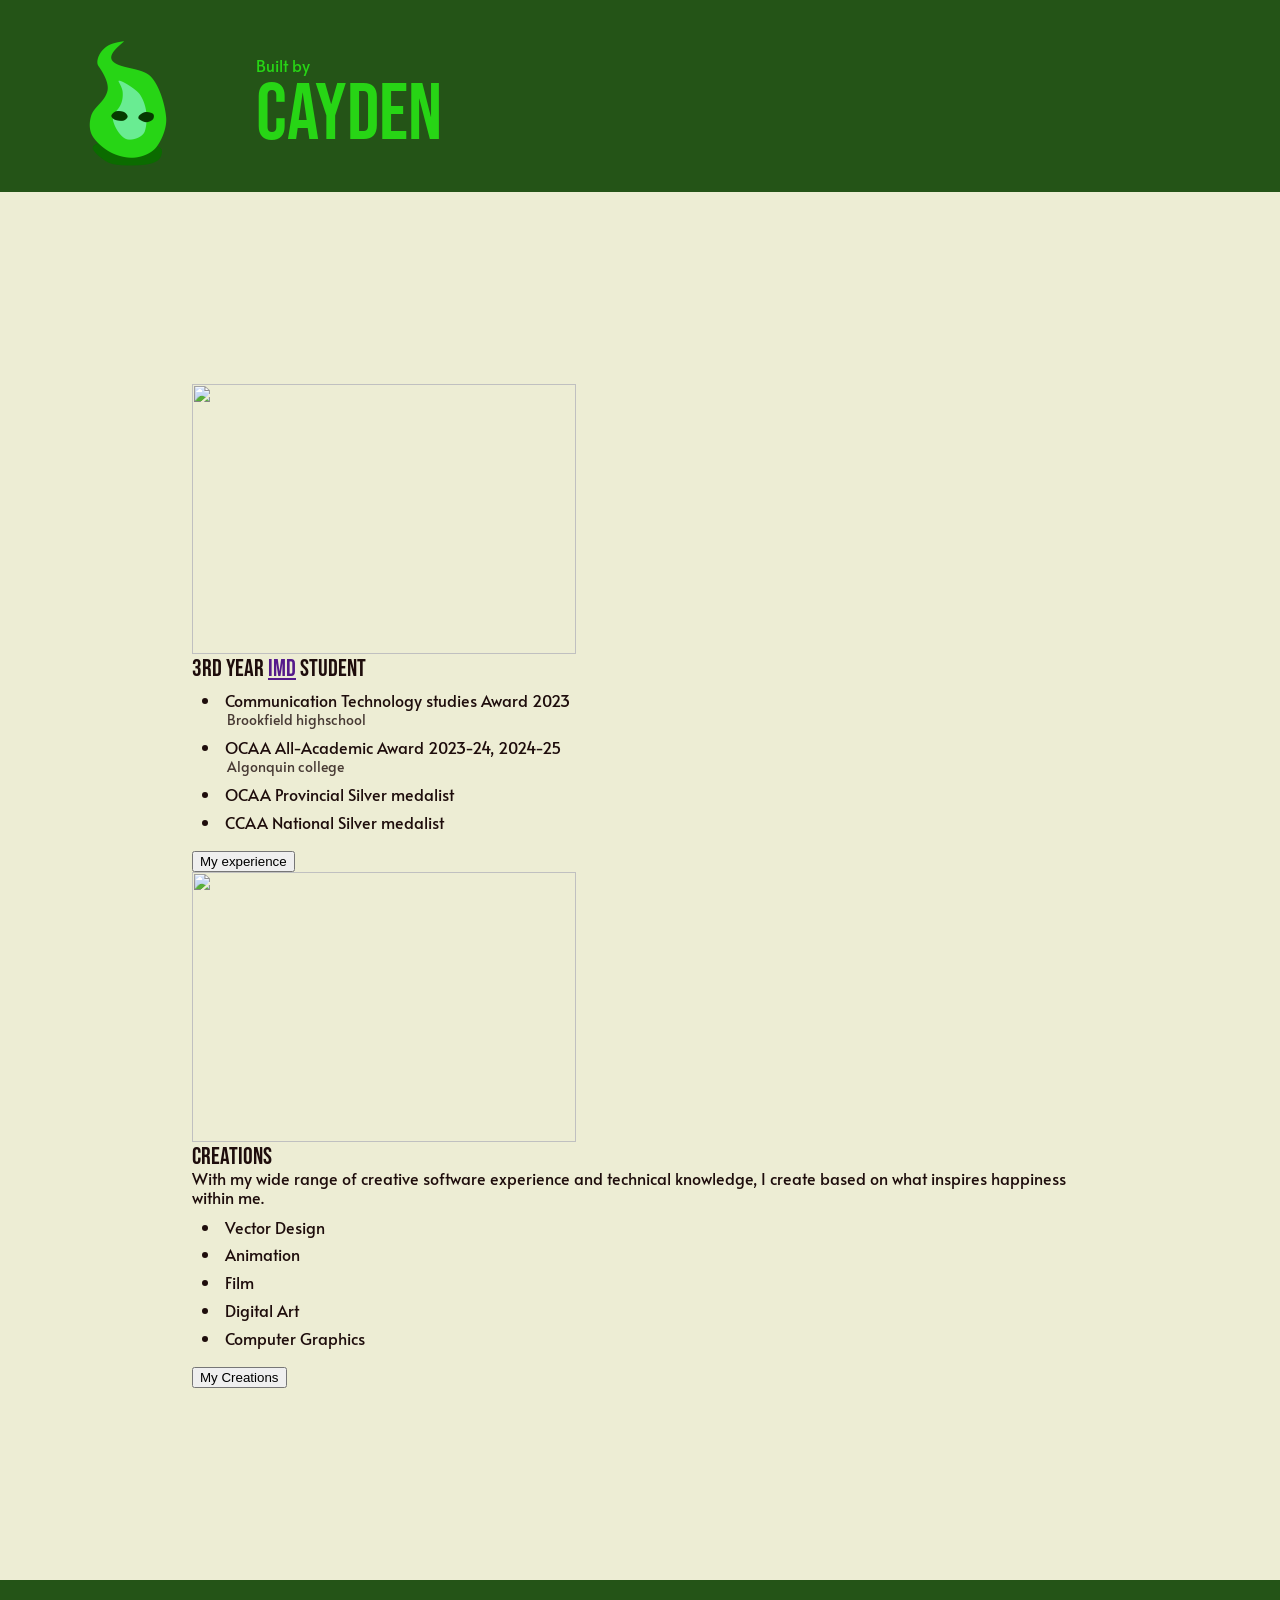
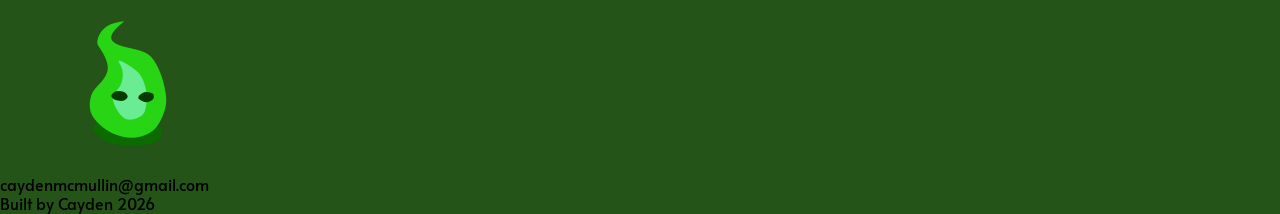
==== index.html @ 2a0d3097 "added content to main page" ====
<!DOCTYPE html>
<html lang="en">

<head>
    <meta charset="UTF-8" />
    <meta name="viewport" content="width=device-width, initial-scale=1.0" />
    <title>Built by Cayden</title>
    <link rel="icon" href="images/newlogo-transparent.png" />

    <link rel="stylesheet" href="styles/reset.css" />
    <link rel="stylesheet" href="styles/mainStyle.css" />

    <link rel="preconnect" href="https://fonts.googleapis.com" />
    <link rel="preconnect" href="https://fonts.gstatic.com" crossorigin />
    <link href="https://fonts.googleapis.com/css2?family=Alata&family=Bebas+Neue&display=swap" rel="stylesheet" />
</head>

<body>
    <header>
        <div>
            <img class="logo" src="images/newlogo-transparent.png" alt="myLogo" />
            <span>
                <p class="subtitle">Built by</p>
                <h1 class="Title">CAYDEN</h1>
            </span>
        </div>
    </header>

    <main>
        <div class="indexContentContainer">
            <img src="" alt="" style="width: 30vw; height: 30vh" />
            <div>
                <h3>3rd year <a href="">IMD</a> student</h3>
                <ul>
                    <li>Communication Technology studies Award 2023 <span class="small">Brookfield highschool</span></li>
                    <li>OCAA All-Academic Award 2023-24, 2024-25 <span class="small">Algonquin college</span></li>
                    <li>OCAA Provincial Silver medalist</li>
                    <li>CCAA National Silver medalist</li>
                </ul>
                <button>My experience</button>
            </div>
        </div>

        <div class="indexContentContainer">
            <img src="" alt="" style="width: 30vw; height: 30vh" />
            <div>
                <h3>Creations</h3>
                <p>
                    With my wide range of creative software experience and technical
                    knowledge, I create based on what inspires happiness within me.
                </p>
                <ul>
                    <li>Vector Design</li>
                    <li>Animation</li>
                    <li>Film</li>
                    <li>Digital Art</li>
                    <li>Computer Graphics</li>
                </ul>
                <button>My Creations</button>
            </div>
        </div>
    </main>

    <footer>
        <div>
            <img class="logo" src="images/newlogo-transparent.png" alt="myLogo" />
            <p class="email" id="copy" onclick="cpyText()">
                caydenmcmullin@gmail.com
            </p>
            <p>Built by Cayden 2026</p>
        </div>
    </footer>
</body>

</html>
---- styles/mainStyle.css ----
h1, h2 , h3{
    font-family: "Bebas Neue", sans-serif;
    font-weight: 400;
    font-style: normal;
    font-optical-sizing: auto;
}

h1{
    font-size: 5em;
}
h2{
    font-size: 3em;
}

p, li{
    font-family: "Alata", sans-serif;
    font-weight: 400;
    font-style: normal;  
    font-optical-sizing: auto;
}

h3{
    font-size: 1.5em;
}

p{
    line-height: 1.2em;
}

li{
    line-height: 1.2em;
}

body{
    background-color: #245417;
}

.logo {
    width:20vw;
}

header {

    background-color: #245417;

    display:grid;
    justify-content: start;
    
    div{
        display: grid;
        grid-template-columns: auto 1fr;
        align-items:center;
    }
    span{
        padding-top: 10%;
        color: #27D515;
    }
}

main{
    background-color: #EDEDD4;
    color: #1E0D0C;
    padding: 15%;

    ul{
        padding: 10px;
        list-style-type: disc;
        list-style-position: inside;

        li{
            padding-bottom: 1%;

            .small{
                display: block;
                font-size: 0.9em;
                opacity: 80%;
                padding-left: 25px;
            }
        }
    }
}
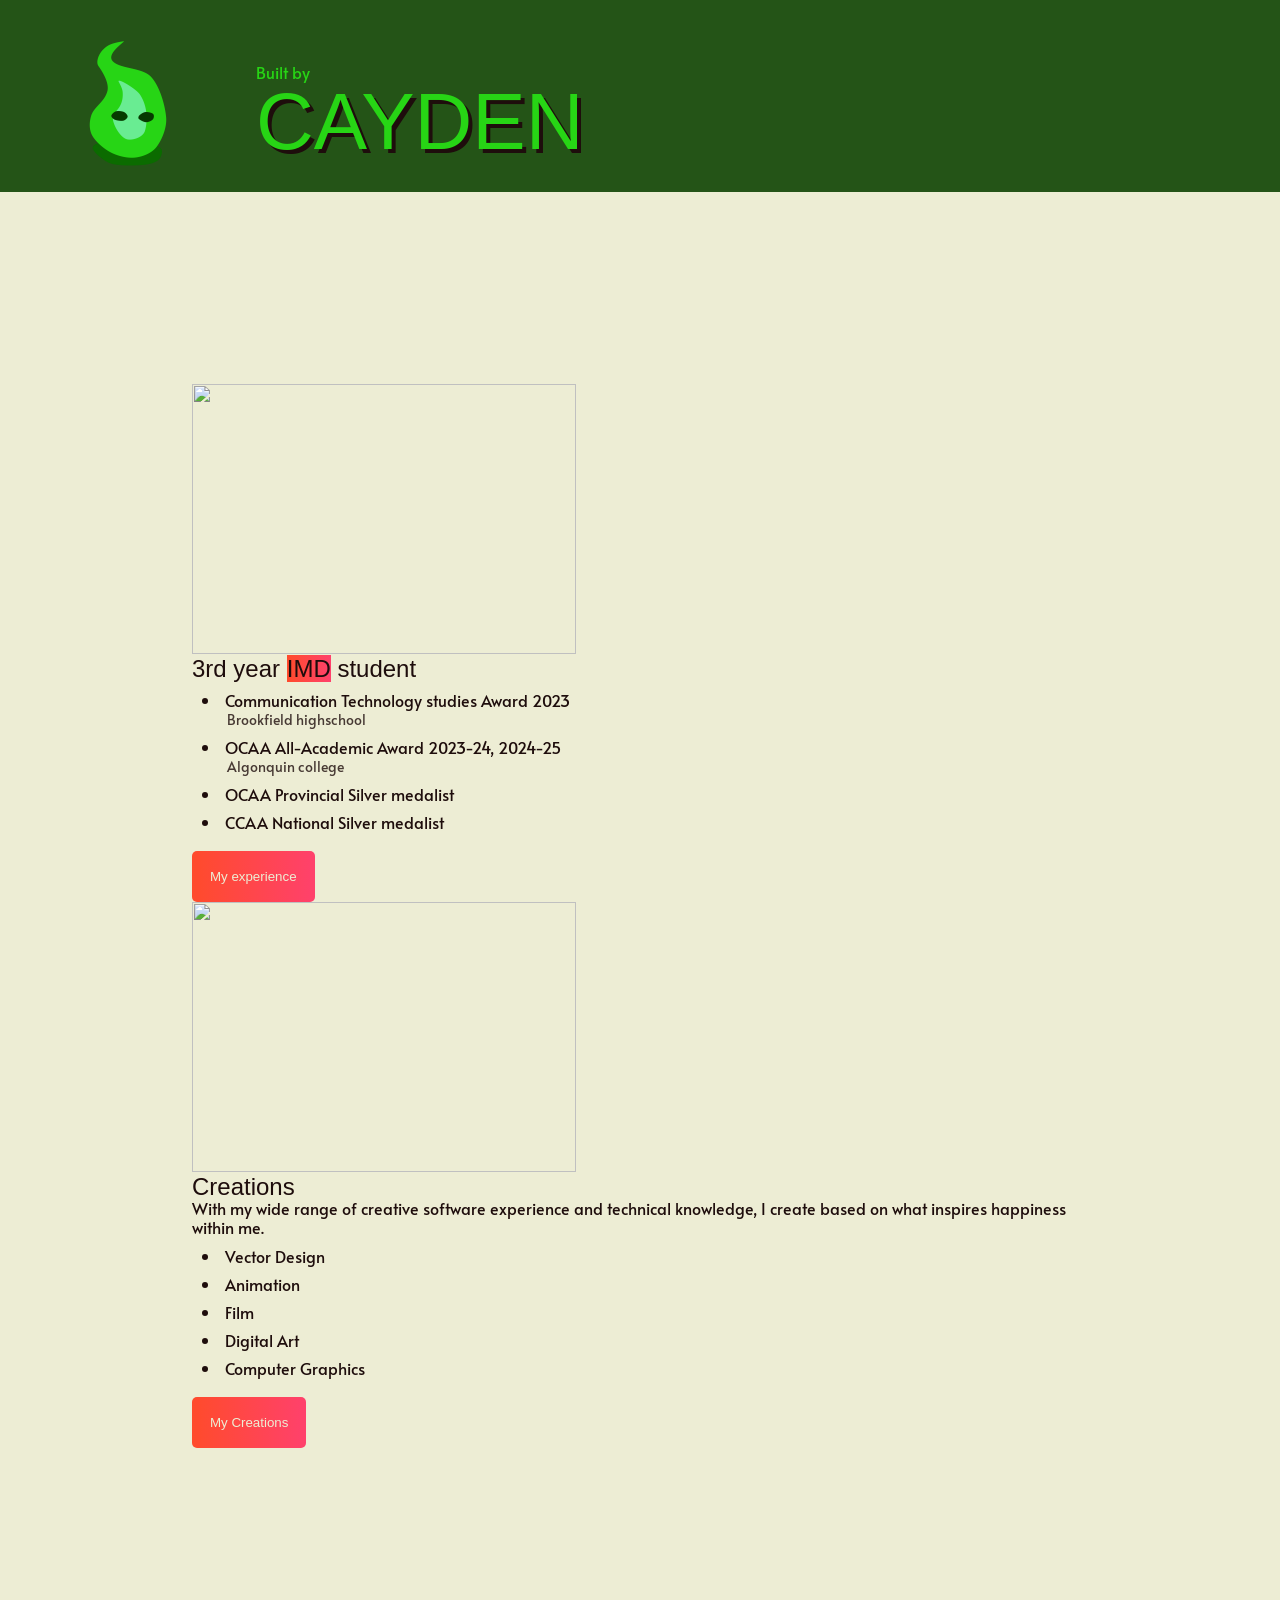
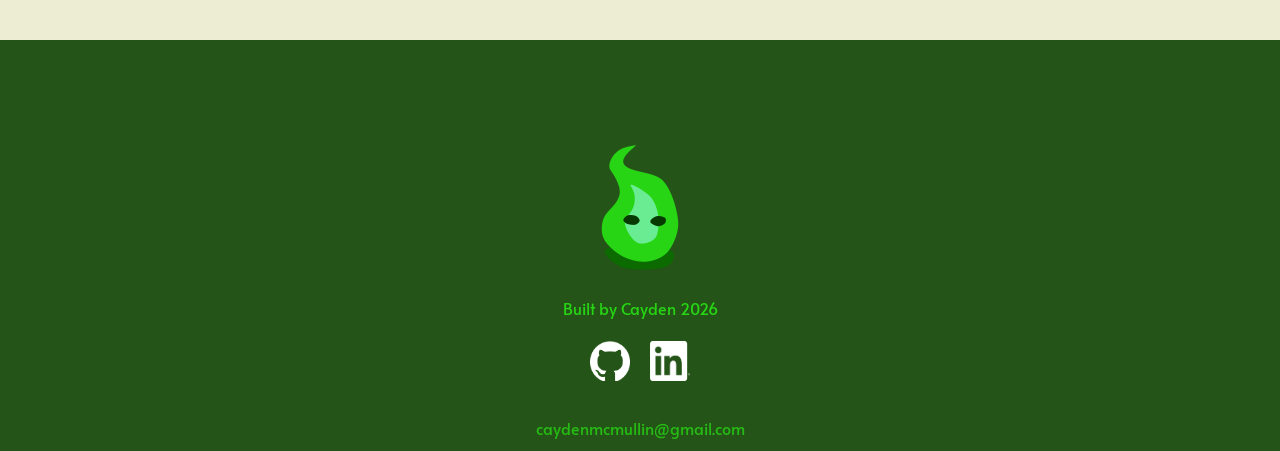
==== commit c401dc45: "styled front page and footer" ====
--- a/index.html
+++ b/index.html
@@ -10,9 +10,9 @@
     <link rel="stylesheet" href="styles/reset.css" />
     <link rel="stylesheet" href="styles/mainStyle.css" />
 
-    <link rel="preconnect" href="https://fonts.googleapis.com" />
-    <link rel="preconnect" href="https://fonts.gstatic.com" crossorigin />
-    <link href="https://fonts.googleapis.com/css2?family=Alata&family=Bebas+Neue&display=swap" rel="stylesheet" />
+    <link rel="preconnect" href="https://fonts.googleapis.com">
+    <link rel="preconnect" href="https://fonts.gstatic.com" crossorigin>
+    <link href="https://fonts.googleapis.com/css2?family=Alata&family=BBH+Hegarty&display=swap" rel="stylesheet">
 </head>
 
 <body>
@@ -32,7 +32,8 @@
             <div>
                 <h3>3rd year <a href="">IMD</a> student</h3>
                 <ul>
-                    <li>Communication Technology studies Award 2023 <span class="small">Brookfield highschool</span></li>
+                    <li>Communication Technology studies Award 2023 <span class="small">Brookfield highschool</span>
+                    </li>
                     <li>OCAA All-Academic Award 2023-24, 2024-25 <span class="small">Algonquin college</span></li>
                     <li>OCAA Provincial Silver medalist</li>
                     <li>CCAA National Silver medalist</li>
@@ -62,13 +63,21 @@
     </main>
 
     <footer>
-        <div>
-            <img class="logo" src="images/newlogo-transparent.png" alt="myLogo" />
-            <p class="email" id="copy" onclick="cpyText()">
-                caydenmcmullin@gmail.com
-            </p>
-            <p>Built by Cayden 2026</p>
+        <img class="logo" src="images/newlogo-transparent.png" alt="myLogo" />
+        <p>Built by Cayden 2026</p>
+
+        <div class="socialLinks">
+            <a href="">
+                <img src="images/github-mark-white.png" alt="github">
+            </a>
+            <a href="">
+                <img src="images/InBug-White.png" alt="linkedin">
+            </a>
         </div>
+
+        <p class="email" id="copy" onclick="cpyText()">
+            caydenmcmullin@gmail.com
+        </p>
     </footer>
 </body>
 
--- a/styles/mainStyle.css
+++ b/styles/mainStyle.css
@@ -1,77 +1,114 @@
+/* $darkGreen: #245417;
+$lightGreen: #27D515;
+$white: #eddcd4;
+$black: #1E0D0C;
+$orange: #FF4B2B;
+$secondOrange: #FF416C;
+$burningOrangeGradient:  */
 
-h1, h2 , h3{
-    font-family: "Bebas Neue", sans-serif;
+h1,
+h2,
+h3 {
+    font-family: "BBH Hegarty", sans-serif;
     font-weight: 400;
     font-style: normal;
     font-optical-sizing: auto;
 }
 
-h1{
+h1 {
     font-size: 5em;
+    text-shadow: 4px 4px #1E0D0C;
 }
-h2{
+
+h2 {
     font-size: 3em;
 }
 
-p, li{
+p,
+li {
     font-family: "Alata", sans-serif;
     font-weight: 400;
-    font-style: normal;  
+    font-style: normal;
     font-optical-sizing: auto;
 }
 
-h3{
+h3 {
     font-size: 1.5em;
 }
 
-p{
+p {
     line-height: 1.2em;
 }
 
-li{
+li {
     line-height: 1.2em;
 }
 
-body{
+b {
+    font-style: oblique;
+}
+
+body {
     background-color: #245417;
 }
 
 .logo {
-    width:20vw;
+    width: 20vw;
 }
+
+button {
+    border: none;
+    border-radius: 5px;
+    padding: 2%;
+    background-image: linear-gradient(90deg, #FF4B2B 0%, #FF416C 100%);
+    color: #EDEDD4;
+}
+
 
 header {
 
     background-color: #245417;
 
-    display:grid;
+    display: grid;
     justify-content: start;
-    
-    div{
+
+    div {
         display: grid;
         grid-template-columns: auto 1fr;
-        align-items:center;
+        align-items: center;
     }
-    span{
+
+    span {
         padding-top: 10%;
         color: #27D515;
     }
+
+    /* .subtitle{
+        background-image: linear-gradient(90deg, #245417 0%, #27D515 100%);
+    } */
 }
 
-main{
+main {
     background-color: #EDEDD4;
     color: #1E0D0C;
     padding: 15%;
 
-    ul{
+    a {
+        background-image: linear-gradient(90deg, #FF4B2B 0%, #FF416C 100%);
+        text-decoration: none;
+        color: #1E0D0C;
+    }
+
+
+    ul {
         padding: 10px;
         list-style-type: disc;
         list-style-position: inside;
 
-        li{
+        li {
             padding-bottom: 1%;
 
-            .small{
+            .small {
                 display: block;
                 font-size: 0.9em;
                 opacity: 80%;
@@ -79,4 +116,30 @@
             }
         }
     }
+}
+
+footer {
+    text-align: center;
+    padding-top: 5%;
+    color: #27D515;
+
+    .email {
+        padding-top: 1%;
+        padding-bottom: 1%;
+        opacity: 80%;
+    }
+
+    .socialLinks{
+        padding: 1%;
+        display: flex;
+        align-items: center;
+        justify-content: center;
+
+        img{
+            width: 40px;
+            height: 40px;
+            padding: 10px;
+        }
+    }
+
 }
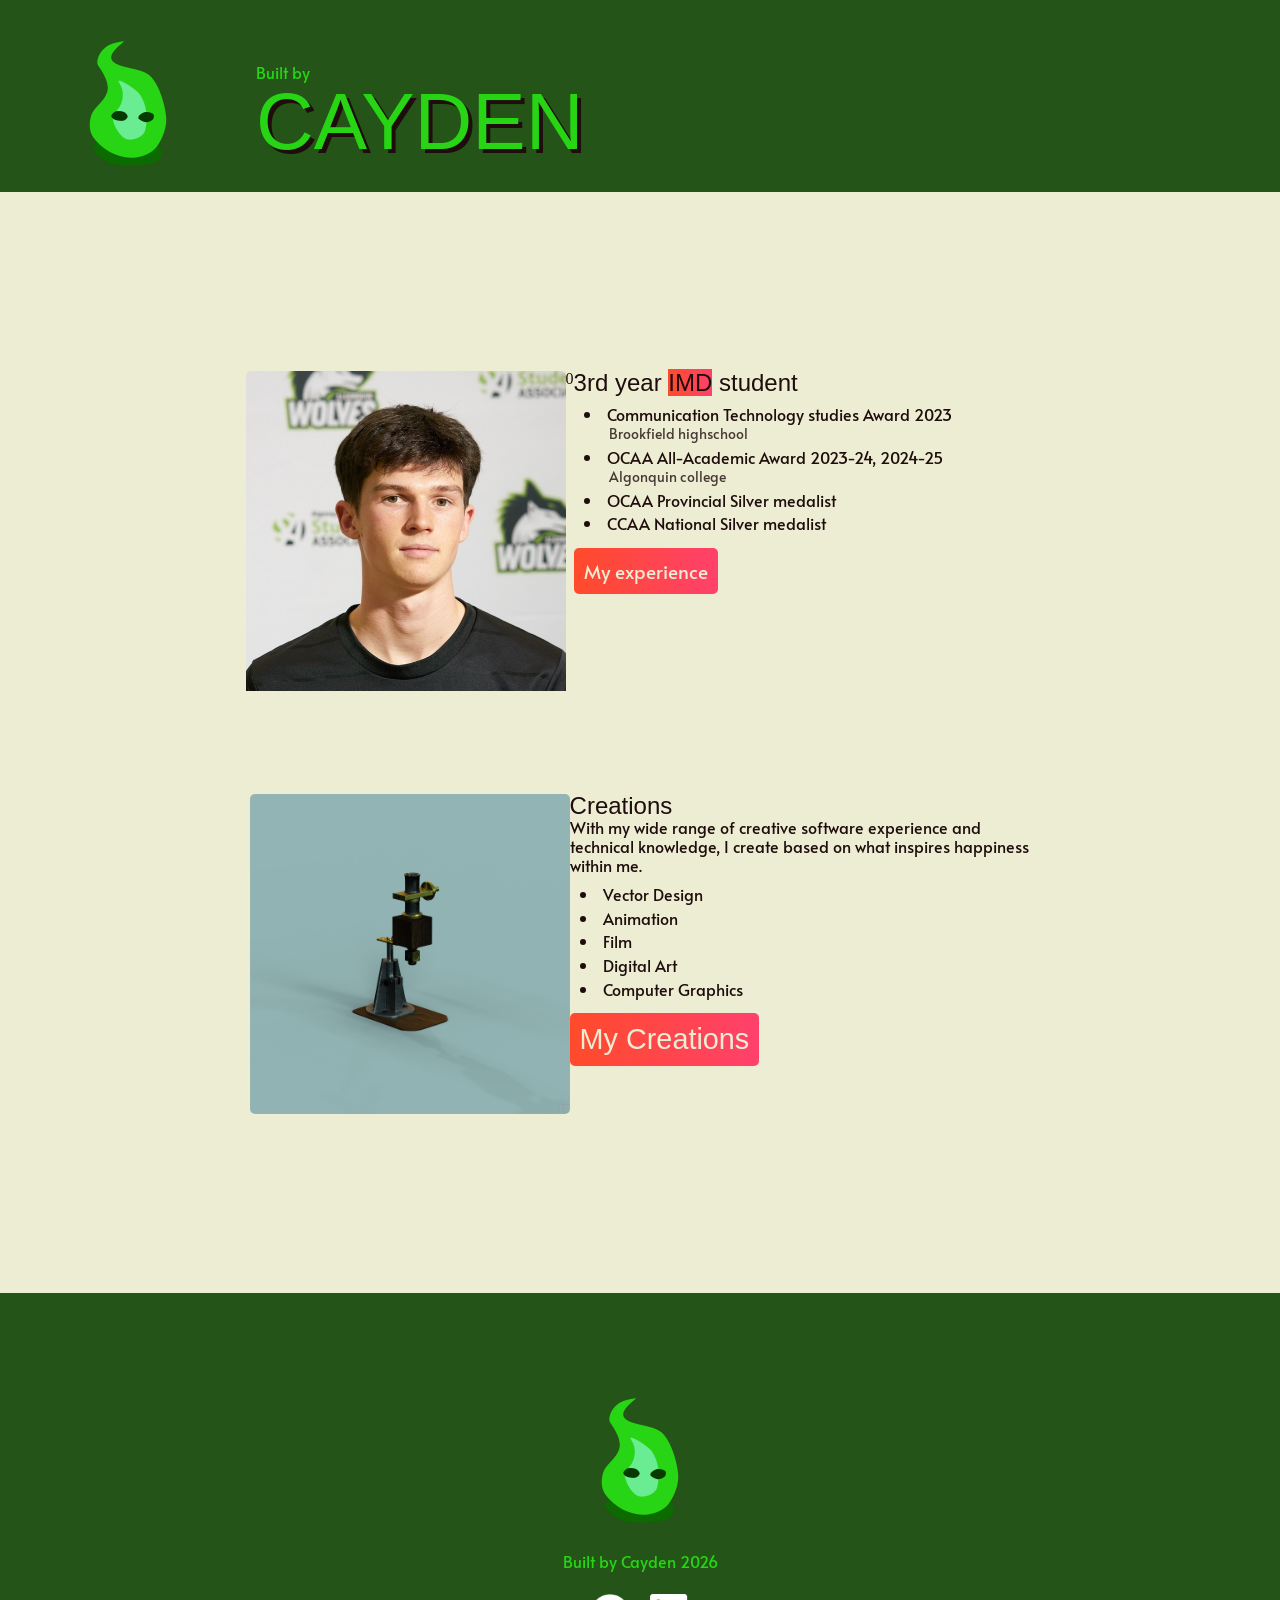
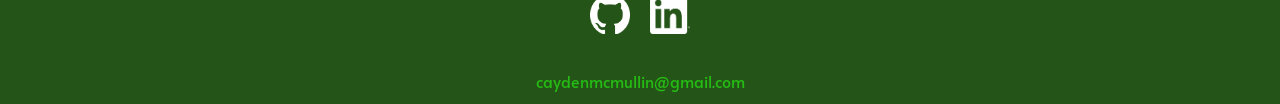
==== commit 5649cf37: "added images to front page" ====
--- a/index.html
+++ b/index.html
@@ -28,8 +28,13 @@
 
     <main>
         <div class="indexContentContainer">
-            <img src="" alt="" style="width: 30vw; height: 30vh" />
-            <div>
+            <div class="imageContainer">
+                <img src="images/MSOC-headshot.jpg" alt="MSOC-headshot"/>
+            </div>
+
+            <div clss="divider">0</div>
+
+            <div class="textContainer">
                 <h3>3rd year <a href="">IMD</a> student</h3>
                 <ul>
                     <li>Communication Technology studies Award 2023 <span class="small">Brookfield highschool</span>
@@ -41,10 +46,11 @@
                 <button>My experience</button>
             </div>
         </div>
-
         <div class="indexContentContainer">
-            <img src="" alt="" style="width: 30vw; height: 30vh" />
-            <div>
+            <div class="imageContainer">
+                <img src="images/Microscope-3D-prop.png" alt="Microscope-3D-prop"/>
+            </div>
+            <div class="textContainer">
                 <h3>Creations</h3>
                 <p>
                     With my wide range of creative software experience and technical
@@ -57,7 +63,7 @@
                     <li>Digital Art</li>
                     <li>Computer Graphics</li>
                 </ul>
-                <button>My Creations</button>
+                <button><h3>My Creations</h3></button>
             </div>
         </div>
     </main>
--- a/styles/mainStyle.css
+++ b/styles/mainStyle.css
@@ -25,7 +25,8 @@
 }
 
 p,
-li {
+li,
+button {
     font-family: "Alata", sans-serif;
     font-weight: 400;
     font-style: normal;
@@ -59,11 +60,19 @@
 button {
     border: none;
     border-radius: 5px;
-    padding: 2%;
+    padding: 10px;
     background-image: linear-gradient(90deg, #FF4B2B 0%, #FF416C 100%);
     color: #EDEDD4;
+
+    font-size: 1.2em;
 }
 
+.divider {
+
+    color: #1E0D0C;
+    background-color: #1E0D0C;
+
+}
 
 header {
 
@@ -91,7 +100,7 @@
 main {
     background-color: #EDEDD4;
     color: #1E0D0C;
-    padding: 15%;
+    padding: 10%;
 
     a {
         background-image: linear-gradient(90deg, #FF4B2B 0%, #FF416C 100%);
@@ -116,6 +125,27 @@
             }
         }
     }
+
+    img {
+        border-radius: 5px;
+        width: 100%;
+    }
+
+    .imageContainer {
+        width: 25vw;
+        height: 25vw;
+        overflow: hidden;
+    }
+
+    .indexContentContainer {
+        padding: 5%;
+        display: flex;
+        justify-content: center;
+
+        .textContainer {
+            width: 50%;
+        }
+    }
 }
 
 footer {
@@ -129,13 +159,13 @@
         opacity: 80%;
     }
 
-    .socialLinks{
+    .socialLinks {
         padding: 1%;
         display: flex;
         align-items: center;
         justify-content: center;
 
-        img{
+        img {
             width: 40px;
             height: 40px;
             padding: 10px;
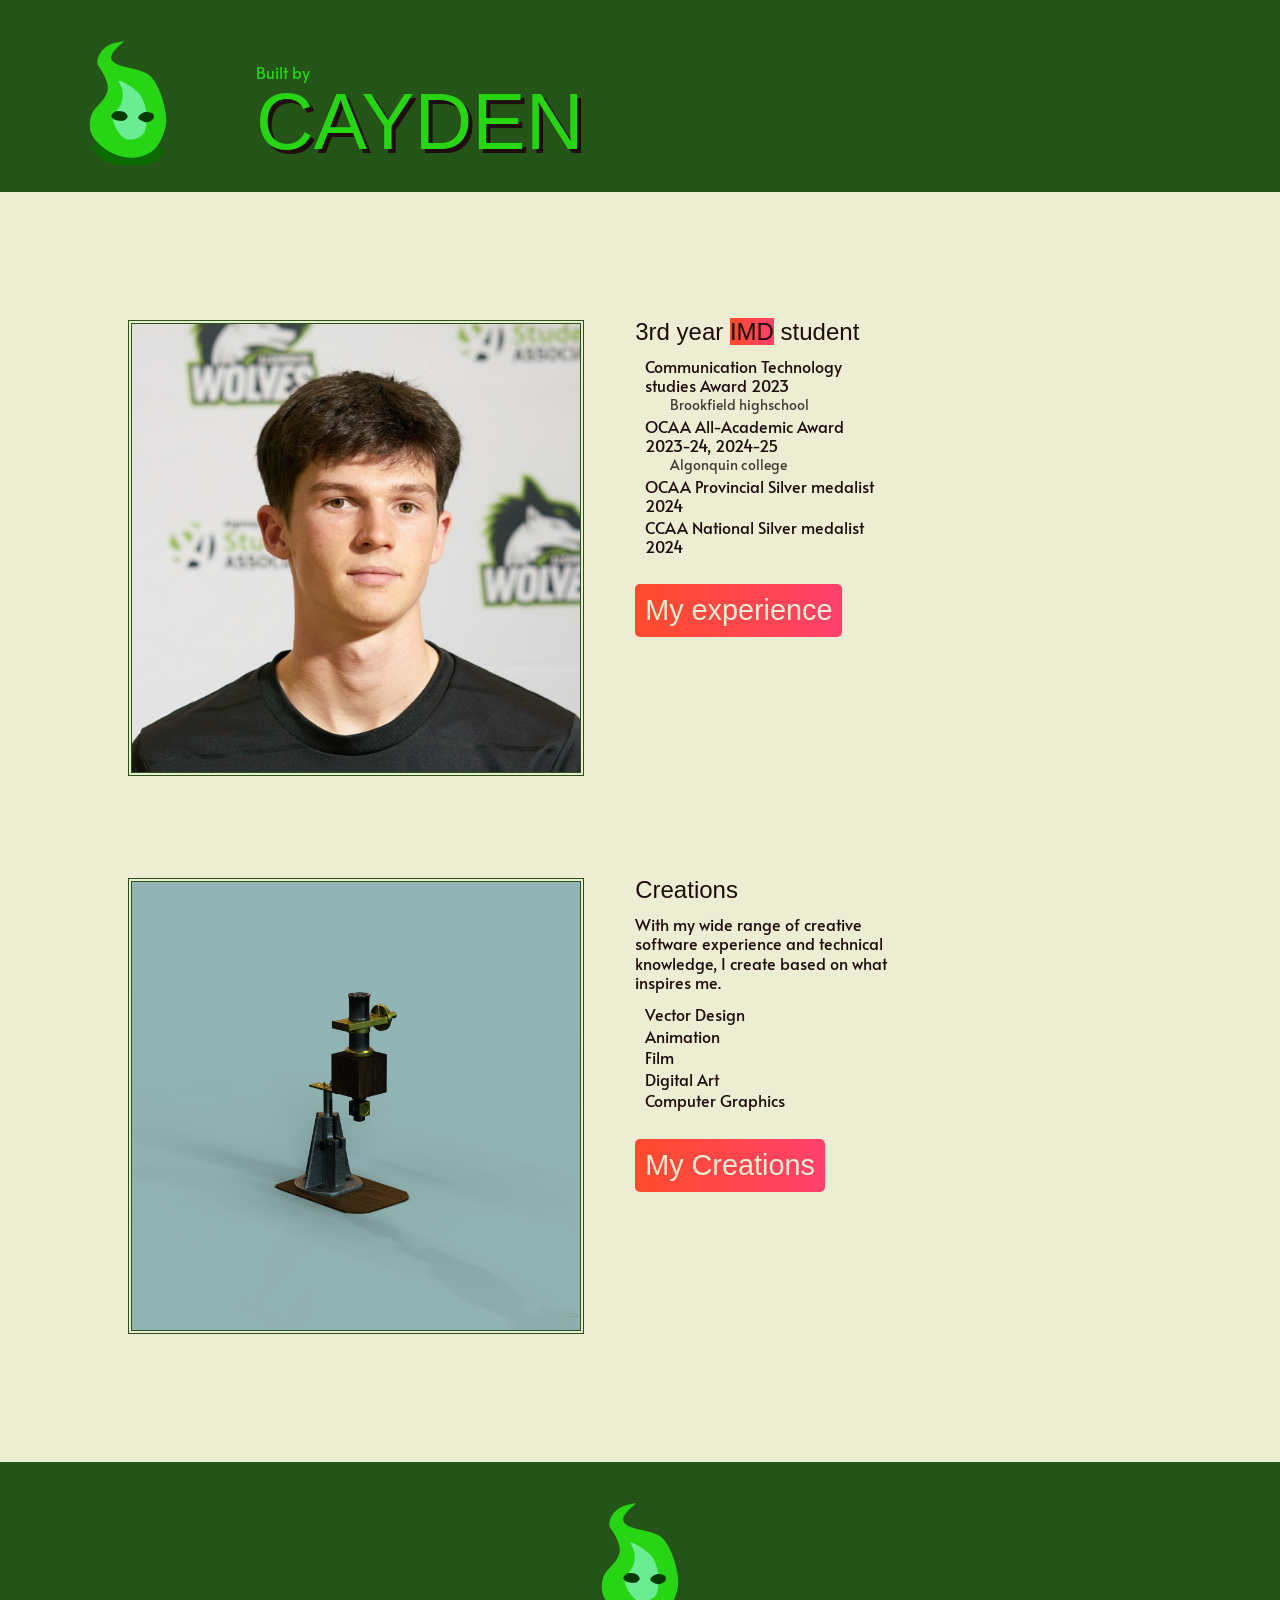
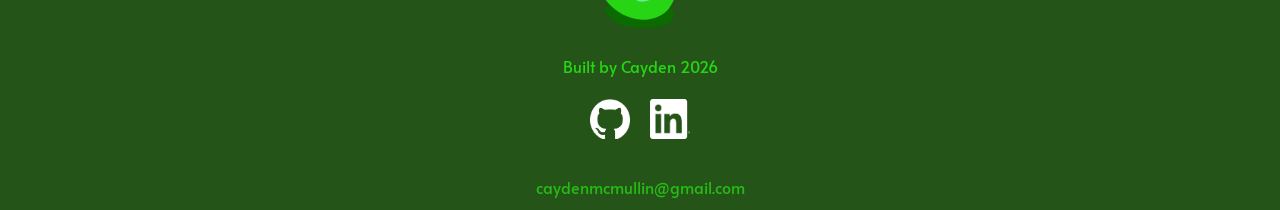
==== commit 9d948269: "slight changes to mainpage TODO: make a experiences page!" ====
--- a/index.html
+++ b/index.html
@@ -27,12 +27,10 @@
     </header>
 
     <main>
-        <div class="indexContentContainer">
+        <div class="indexContentContainer" style="padding-bottom: 10%;">
             <div class="imageContainer">
                 <img src="images/MSOC-headshot.jpg" alt="MSOC-headshot"/>
             </div>
-
-            <div clss="divider">0</div>
 
             <div class="textContainer">
                 <h3>3rd year <a href="">IMD</a> student</h3>
@@ -40,10 +38,10 @@
                     <li>Communication Technology studies Award 2023 <span class="small">Brookfield highschool</span>
                     </li>
                     <li>OCAA All-Academic Award 2023-24, 2024-25 <span class="small">Algonquin college</span></li>
-                    <li>OCAA Provincial Silver medalist</li>
-                    <li>CCAA National Silver medalist</li>
+                    <li>OCAA Provincial Silver medalist 2024</li>
+                    <li>CCAA National Silver medalist 2024</li>
                 </ul>
-                <button>My experience</button>
+                <button><h3>My experience</h3></button>
             </div>
         </div>
         <div class="indexContentContainer">
@@ -54,7 +52,7 @@
                 <h3>Creations</h3>
                 <p>
                     With my wide range of creative software experience and technical
-                    knowledge, I create based on what inspires happiness within me.
+                    knowledge, I create based on what inspires me.
                 </p>
                 <ul>
                     <li>Vector Design</li>
--- a/styles/mainStyle.css
+++ b/styles/mainStyle.css
@@ -111,7 +111,7 @@
 
     ul {
         padding: 10px;
-        list-style-type: disc;
+        list-style-type:none;
         list-style-position: inside;
 
         li {
@@ -127,30 +127,41 @@
     }
 
     img {
-        border-radius: 5px;
+        /* border-radius: 5px; */
         width: 100%;
     }
 
     .imageContainer {
-        width: 25vw;
-        height: 25vw;
+        width: 35vw;
+        height: 35vw;
         overflow: hidden;
+        border: 4px;
+        border-color:#245417;
+        border-style: double;
     }
 
     .indexContentContainer {
-        padding: 5%;
-        display: flex;
-        justify-content: center;
+        display: grid;
+        grid-template-columns: 0.5fr 1fr;
+        gap: 5%;
 
         .textContainer {
             width: 50%;
+
+            ul{
+                padding-top: 5%;
+                padding-bottom: 10%;
+            }
+
+            p{
+                padding-top: 5%;
+            }
         }
     }
 }
 
 footer {
     text-align: center;
-    padding-top: 5%;
     color: #27D515;
 
     .email {
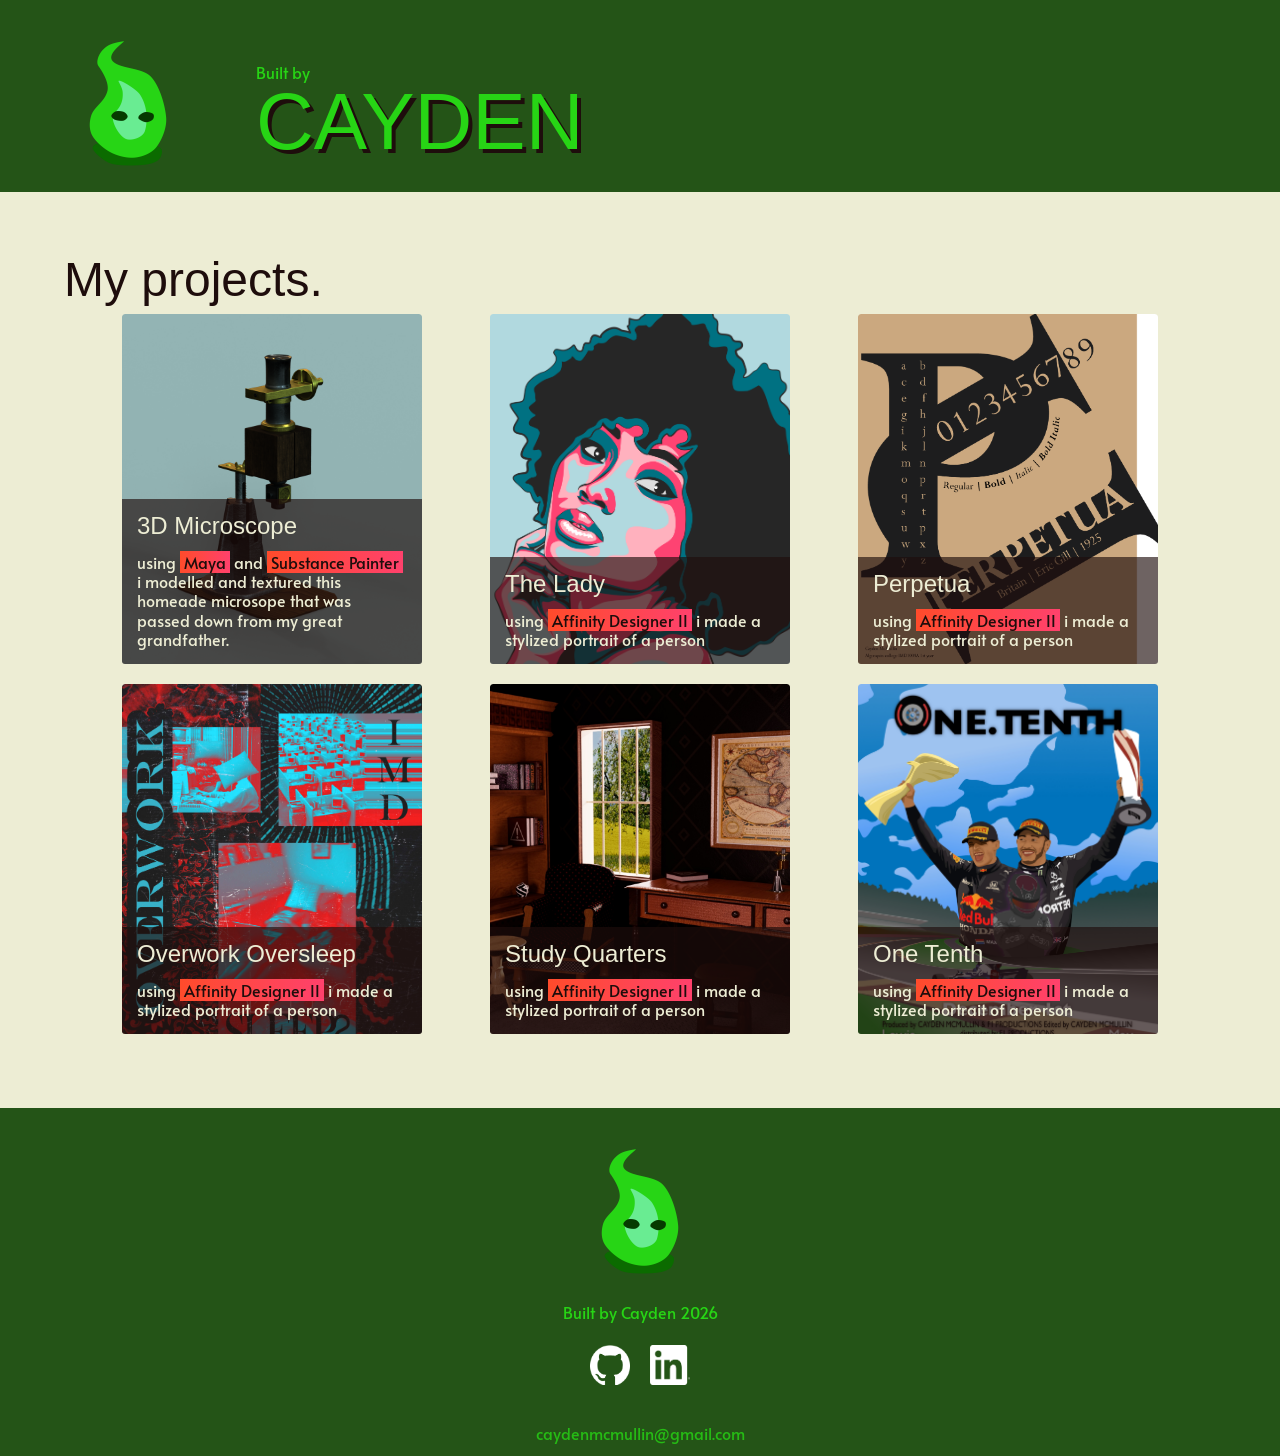
==== commit 37ca91f5: "project display cards" ====
--- a/index.html
+++ b/index.html
@@ -27,42 +27,74 @@
     </header>
 
     <main>
-        <div class="indexContentContainer" style="padding-bottom: 10%;">
-            <div class="imageContainer">
-                <img src="images/MSOC-headshot.jpg" alt="MSOC-headshot"/>
+
+        <div class="title"> 
+            <h2>My projects.</h2>
+        </div>
+
+        <div class="contentContainer">
+
+            <div class="card">
+                <img class="projectImg" src="images/Microscope-3D-prop.png" alt="Microscope-3D-prop"/>
+                <div class="textContainer">
+                    <h3>3D Microscope</h3>
+                    <p>
+                        using <span>Maya</span> and <span>Substance Painter</span> i modelled and textured this homeade microsope
+                        that was passed down from my great grandfather.
+                    </p>
+                </div>
             </div>
 
-            <div class="textContainer">
-                <h3>3rd year <a href="">IMD</a> student</h3>
-                <ul>
-                    <li>Communication Technology studies Award 2023 <span class="small">Brookfield highschool</span>
-                    </li>
-                    <li>OCAA All-Academic Award 2023-24, 2024-25 <span class="small">Algonquin college</span></li>
-                    <li>OCAA Provincial Silver medalist 2024</li>
-                    <li>CCAA National Silver medalist 2024</li>
-                </ul>
-                <button><h3>My experience</h3></button>
+            <div class="card">
+                <img class="projectImg" src="images/The lady.png" alt="Vector portrait of a woman"/>
+                <div class="textContainer">
+                    <h3>The Lady</h3>
+                    <p>
+                        using <span>Affinity Designer II</span> i made a stylized portrait of a person
+                    </p>
+                </div>
             </div>
-        </div>
-        <div class="indexContentContainer">
-            <div class="imageContainer">
-                <img src="images/Microscope-3D-prop.png" alt="Microscope-3D-prop"/>
+
+            <div class="card">
+                <img class="projectImg" src="images/PerpetuaTransparent.png" alt="Vector portrait of a woman"/>
+                <div class="textContainer">
+                    <h3>Perpetua</h3>
+                    <p>
+                        using <span>Affinity Designer II</span> i made a stylized portrait of a person
+                    </p>
+                </div>
             </div>
-            <div class="textContainer">
-                <h3>Creations</h3>
-                <p>
-                    With my wide range of creative software experience and technical
-                    knowledge, I create based on what inspires me.
-                </p>
-                <ul>
-                    <li>Vector Design</li>
-                    <li>Animation</li>
-                    <li>Film</li>
-                    <li>Digital Art</li>
-                    <li>Computer Graphics</li>
-                </ul>
-                <button><h3>My Creations</h3></button>
+
+            <div class="card">
+                <img class="projectImg" src="images/OVERsleepafdesign.jpg" alt="Vector portrait of a woman"/>
+                <div class="textContainer">
+                    <h3>Overwork Oversleep</h3>
+                    <p>
+                        using <span>Affinity Designer II</span> i made a stylized portrait of a person
+                    </p>
+                </div>
             </div>
+
+            <div class="card">
+                <img class="projectImg" src="images/mcmullinC_S02_A02.jpg" alt="Vector portrait of a woman"/>
+                <div class="textContainer">
+                    <h3>Study Quarters</h3>
+                    <p>
+                        using <span>Affinity Designer II</span> i made a stylized portrait of a person
+                    </p>
+                </div>
+            </div>
+
+            <div class="card">
+                <img class="projectImg" src="images/McMullin_Cayden_IMD1002_A_DA_Final_Image (1).jpg" alt="Vector portrait of a woman"/>
+                <div class="textContainer">
+                    <h3>One Tenth</h3>
+                    <p>
+                        using <span>Affinity Designer II</span> i made a stylized portrait of a person
+                    </p>
+                </div>
+            </div>
+
         </div>
     </main>
 
--- a/styles/mainStyle.css
+++ b/styles/mainStyle.css
@@ -92,17 +92,15 @@
         color: #27D515;
     }
 
-    /* .subtitle{
-        background-image: linear-gradient(90deg, #245417 0%, #27D515 100%);
-    } */
 }
 
 main {
     background-color: #EDEDD4;
     color: #1E0D0C;
-    padding: 10%;
+    padding: 5%;
 
-    a {
+    a,
+    span {
         background-image: linear-gradient(90deg, #FF4B2B 0%, #FF416C 100%);
         text-decoration: none;
         color: #1E0D0C;
@@ -111,7 +109,7 @@
 
     ul {
         padding: 10px;
-        list-style-type:none;
+        list-style-type: none;
         list-style-position: inside;
 
         li {
@@ -126,35 +124,44 @@
         }
     }
 
-    img {
-        /* border-radius: 5px; */
-        width: 100%;
-    }
 
-    .imageContainer {
-        width: 35vw;
-        height: 35vw;
-        overflow: hidden;
-        border: 4px;
-        border-color:#245417;
-        border-style: double;
-    }
+    .contentContainer {
+        display: flex;
+        flex-wrap: wrap;
+        justify-content: space-evenly;
 
-    .indexContentContainer {
-        display: grid;
-        grid-template-columns: 0.5fr 1fr;
-        gap: 5%;
+        .card {
+            height: 350px;
+            margin: 10px;
+            /* box-shadow: 5px 5px 10px #1E0D0C; */
+            overflow: hidden;
+            border-radius: 3px;
+            position: relative;
+        }
+
+        .projectImg {
+            height: 350px;
+            width: 300px;
+            border-radius: 3px;
+            object-fit: cover;
+        }
 
         .textContainer {
-            width: 50%;
+            width: 300px;
+            padding: 15px;
+            box-sizing: border-box;
+            position: absolute;
+            bottom: 0;
+            background: #1e0d0ca4;
+            color: #EDEDD4;
 
-            ul{
-                padding-top: 5%;
-                padding-bottom: 10%;
+            h3 {
+                padding-bottom: 15px;
             }
 
-            p{
-                padding-top: 5%;
+            span{
+                padding-left: 4px;
+                padding-right: 4px;
             }
         }
     }
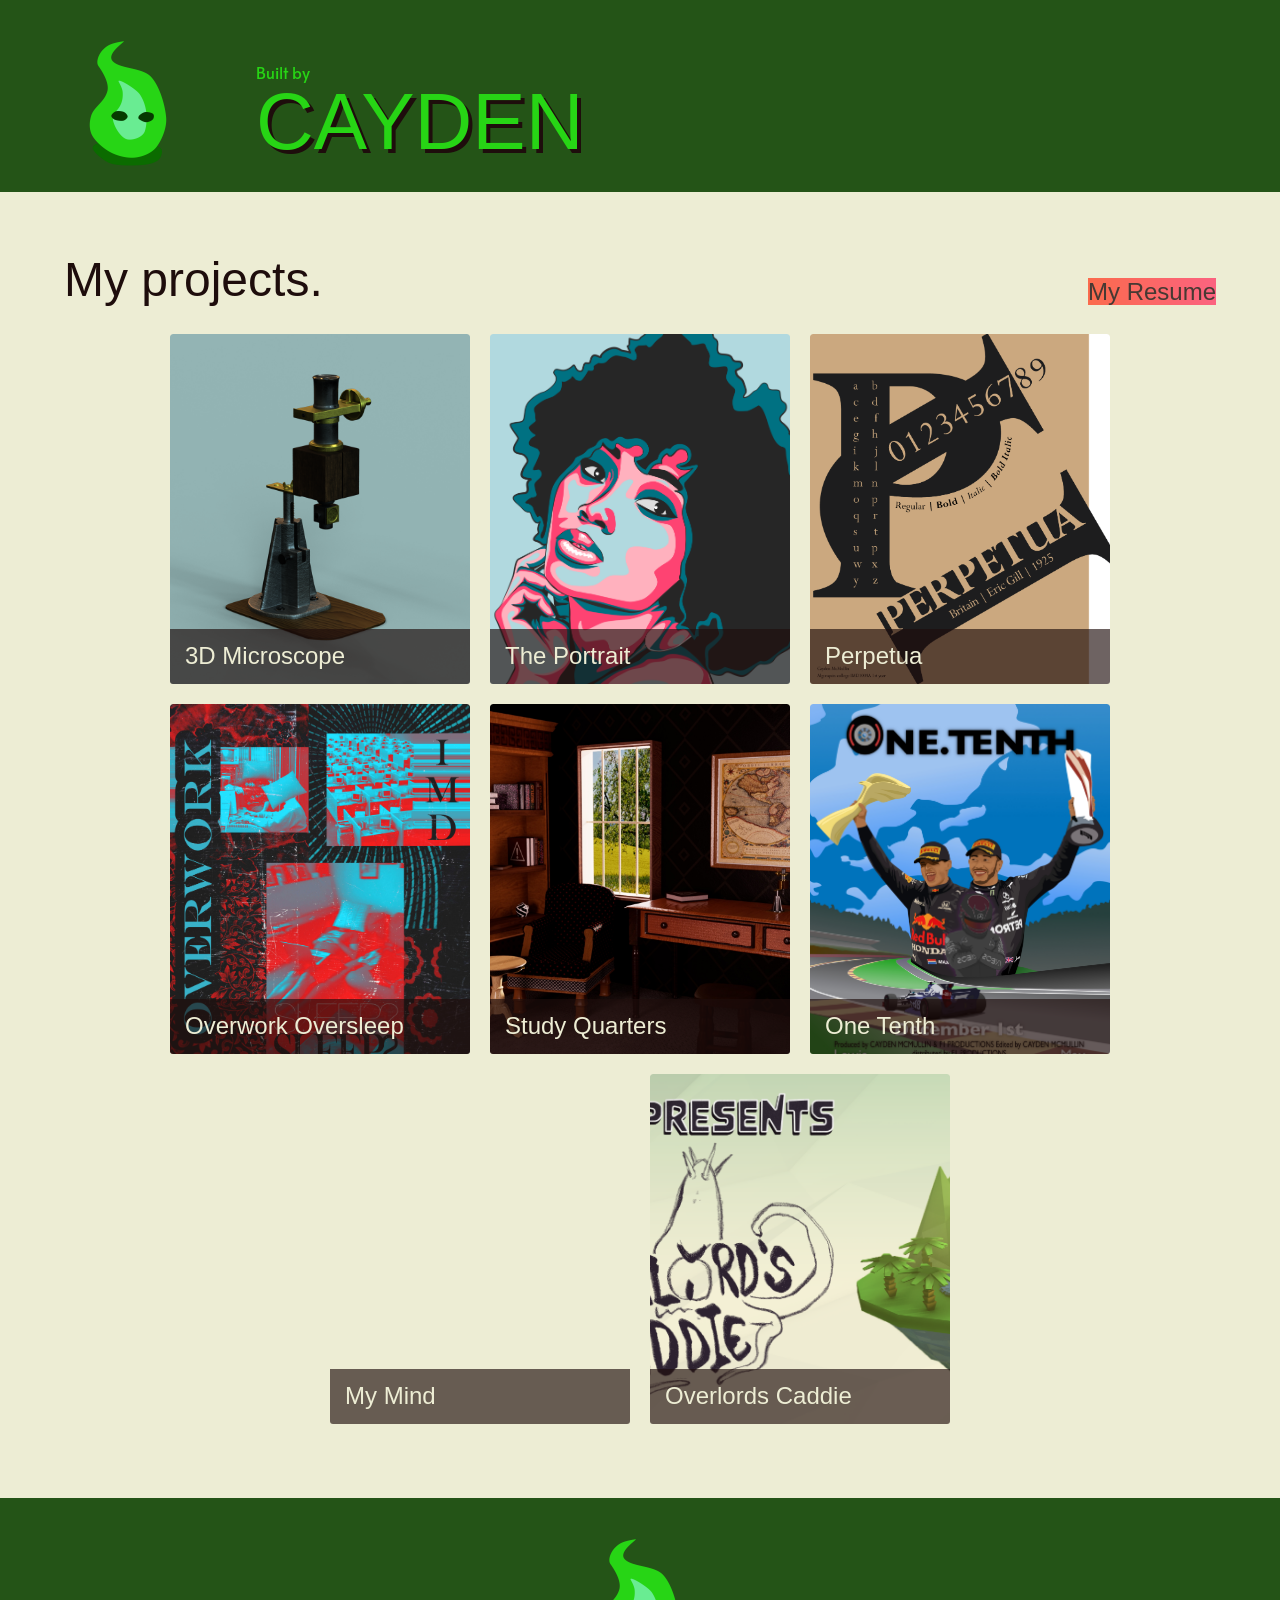
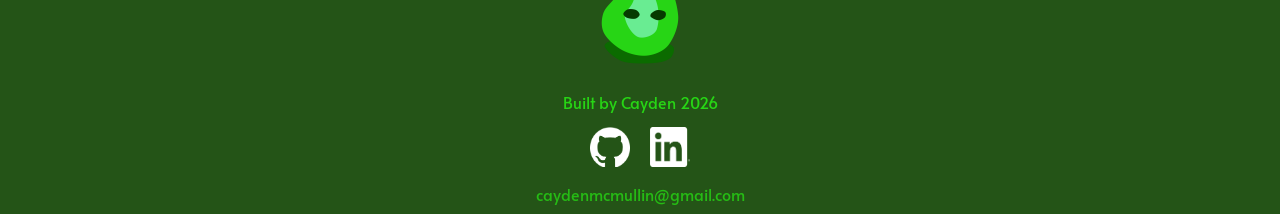
==== commit 490644f4: "added more content and Resume" ====
--- a/index.html
+++ b/index.html
@@ -28,27 +28,29 @@
 
     <main>
 
-        <div class="title"> 
+        <div class="MainTitle">
             <h2>My projects.</h2>
+            <h3><a href="images/Cayden_McMullin_Resume.pdf" target="_blank">My Resume</a></h3>
         </div>
 
         <div class="contentContainer">
 
             <div class="card">
-                <img class="projectImg" src="images/Microscope-3D-prop.png" alt="Microscope-3D-prop"/>
+                <img class="projectImg" src="images/Microscope-3D-prop.png" alt="Microscope-3D-prop" />
                 <div class="textContainer">
                     <h3>3D Microscope</h3>
                     <p>
-                        using <span>Maya</span> and <span>Substance Painter</span> i modelled and textured this homeade microsope
+                        using <span>Maya</span> and <span>Substance Painter</span> i modelled and textured this homeade
+                        microsope
                         that was passed down from my great grandfather.
                     </p>
                 </div>
             </div>
 
             <div class="card">
-                <img class="projectImg" src="images/The lady.png" alt="Vector portrait of a woman"/>
+                <img class="projectImg" src="images/The lady.png" alt="Vector portrait of a woman" />
                 <div class="textContainer">
-                    <h3>The Lady</h3>
+                    <h3>The Portrait</h3>
                     <p>
                         using <span>Affinity Designer II</span> i made a stylized portrait of a person
                     </p>
@@ -56,42 +58,69 @@
             </div>
 
             <div class="card">
-                <img class="projectImg" src="images/PerpetuaTransparent.png" alt="Vector portrait of a woman"/>
+                <img class="projectImg" src="images/PerpetuaTransparent.png" alt="Vector portrait of a woman" />
                 <div class="textContainer">
                     <h3>Perpetua</h3>
                     <p>
-                        using <span>Affinity Designer II</span> i made a stylized portrait of a person
+                        Poster made in <span>Adobe Illistrator</span> showcasing Perpetua font, utilizing its letter
+                        font to create a
+                        dynamic composition.
                     </p>
                 </div>
             </div>
 
             <div class="card">
-                <img class="projectImg" src="images/OVERsleepafdesign.jpg" alt="Vector portrait of a woman"/>
+                <img class="projectImg" src="images/OVERsleepafdesign.jpg" alt="Vector portrait of a woman" />
                 <div class="textContainer">
                     <h3>Overwork Oversleep</h3>
                     <p>
-                        using <span>Affinity Designer II</span> i made a stylized portrait of a person
+                        Developed in <span>Affinity Designer II</span> Inspired by negative impact of covid-19, making
+                        people
+                        work from home, leaving no physical and mental
+                        separation in life.
                     </p>
                 </div>
             </div>
 
             <div class="card">
-                <img class="projectImg" src="images/mcmullinC_S02_A02.jpg" alt="Vector portrait of a woman"/>
+                <img class="projectImg" src="images/mcmullinC_S02_A02.jpg" alt="Vector portrait of a woman" />
                 <div class="textContainer">
                     <h3>Study Quarters</h3>
                     <p>
-                        using <span>Affinity Designer II</span> i made a stylized portrait of a person
+                        using <span>Maya</span> and <span>Substance Painter</span> i created a study room inspired but early 1900s Furniture
                     </p>
                 </div>
             </div>
 
             <div class="card">
-                <img class="projectImg" src="images/McMullin_Cayden_IMD1002_A_DA_Final_Image (1).jpg" alt="Vector portrait of a woman"/>
+                <img class="projectImg" src="images/McMullin_Cayden_IMD1002_A_DA_Final_Image (1).jpg"
+                    alt="Vector portrait of a woman" />
                 <div class="textContainer">
                     <h3>One Tenth</h3>
                     <p>
-                        using <span>Affinity Designer II</span> i made a stylized portrait of a person
+                        Original movie concept poster in <span>Affinity Designer II</span> showcasing the rivalry
+                        between two championship level formula 1 drivers. </p>
+                </div>
+            </div>
+
+            <div class="card">
+                <video autoplay muted loop class="projectImg"><source src="images/MyMind_Cayden_McMullin_IMD_project.mp4"></video>
+                <div class="textContainer">
+                    <h3>My Mind</h3>
+                    <p>
+                        3D animation done in <span>Blender</span> symbolizing my hobbies flowing freely in my mind
                     </p>
+                </div>
+            </div>
+
+            <div class="card">
+                <img class="projectImg" src="images/Overlords_Caddie.png" alt="">
+                <div class="textContainer">
+                    <h3>Overlords Caddie</h3>
+                    <p>
+                        3D golf game made in <span>Unity</span> Make sure the powerfull overlord gets that hole in one, the whole world is at stake!
+                    </p>
+                    <p class="playButton"><span><a href="https://4fungames.itch.io/overlords-caddie" target="_blank">PLAY NOW</a></span></p>
                 </div>
             </div>
 
@@ -103,10 +132,10 @@
         <p>Built by Cayden 2026</p>
 
         <div class="socialLinks">
-            <a href="">
+            <a href="https://github.com/dacayed" target="_blank">
                 <img src="images/github-mark-white.png" alt="github">
             </a>
-            <a href="">
+            <a href="https://www.linkedin.com/in/caydenmcmullin/" target="_blank">
                 <img src="images/InBug-White.png" alt="linkedin">
             </a>
         </div>
--- a/styles/mainStyle.css
+++ b/styles/mainStyle.css
@@ -24,6 +24,7 @@
     font-size: 3em;
 }
 
+
 p,
 li,
 button {
@@ -107,7 +108,7 @@
     }
 
 
-    ul {
+    /* ul {
         padding: 10px;
         list-style-type: none;
         list-style-position: inside;
@@ -122,21 +123,55 @@
                 padding-left: 25px;
             }
         }
+    } */
+
+
+    .MainTitle{
+        display: flex;
+        justify-content: space-between;
+        align-items: flex-end;
+        padding-bottom: 20px;
+
+        a{
+            opacity: 80%;
+        }
+        a:hover{
+            opacity: 100%;
+        }
     }
 
 
     .contentContainer {
         display: flex;
         flex-wrap: wrap;
-        justify-content: space-evenly;
+        justify-content: center;
 
         .card {
             height: 350px;
             margin: 10px;
-            /* box-shadow: 5px 5px 10px #1E0D0C; */
             overflow: hidden;
             border-radius: 3px;
             position: relative;
+            /* transition: 0.5s; */
+        }
+
+        .card:hover{
+            cursor: pointer;
+            box-shadow: 2px 10px 20px #1E0D0C;
+            transition: 0.5s;
+
+            .textContainer{
+                height: auto;
+            }
+
+            p{
+                visibility:visible;
+                opacity: 100;
+            }
+
+            .projectImg{
+                /* should make the size of the image match its resolution */
+            }
         }
 
         .projectImg {
@@ -148,21 +183,35 @@
 
         .textContainer {
             width: 300px;
+            height: 55px;
             padding: 15px;
             box-sizing: border-box;
             position: absolute;
             bottom: 0;
             background: #1e0d0ca4;
             color: #EDEDD4;
-
+            transition: 0.5s;
             h3 {
                 padding-bottom: 15px;
+            }
+
+            p{
+                visibility: collapse;
+                opacity: 0;
+                transition: 0.5s;
             }
 
             span{
                 padding-left: 4px;
                 padding-right: 4px;
             }
+
+            a{
+                opacity: 60%;
+            }
+            a:hover{
+                opacity: 100%;
+            }
         }
     }
 }
@@ -172,13 +221,13 @@
     color: #27D515;
 
     .email {
-        padding-top: 1%;
-        padding-bottom: 1%;
+        /* padding-top: 1%; */
+        padding-bottom: 10px;
         opacity: 80%;
     }
 
     .socialLinks {
-        padding: 1%;
+        margin: 5px;
         display: flex;
         align-items: center;
         justify-content: center;
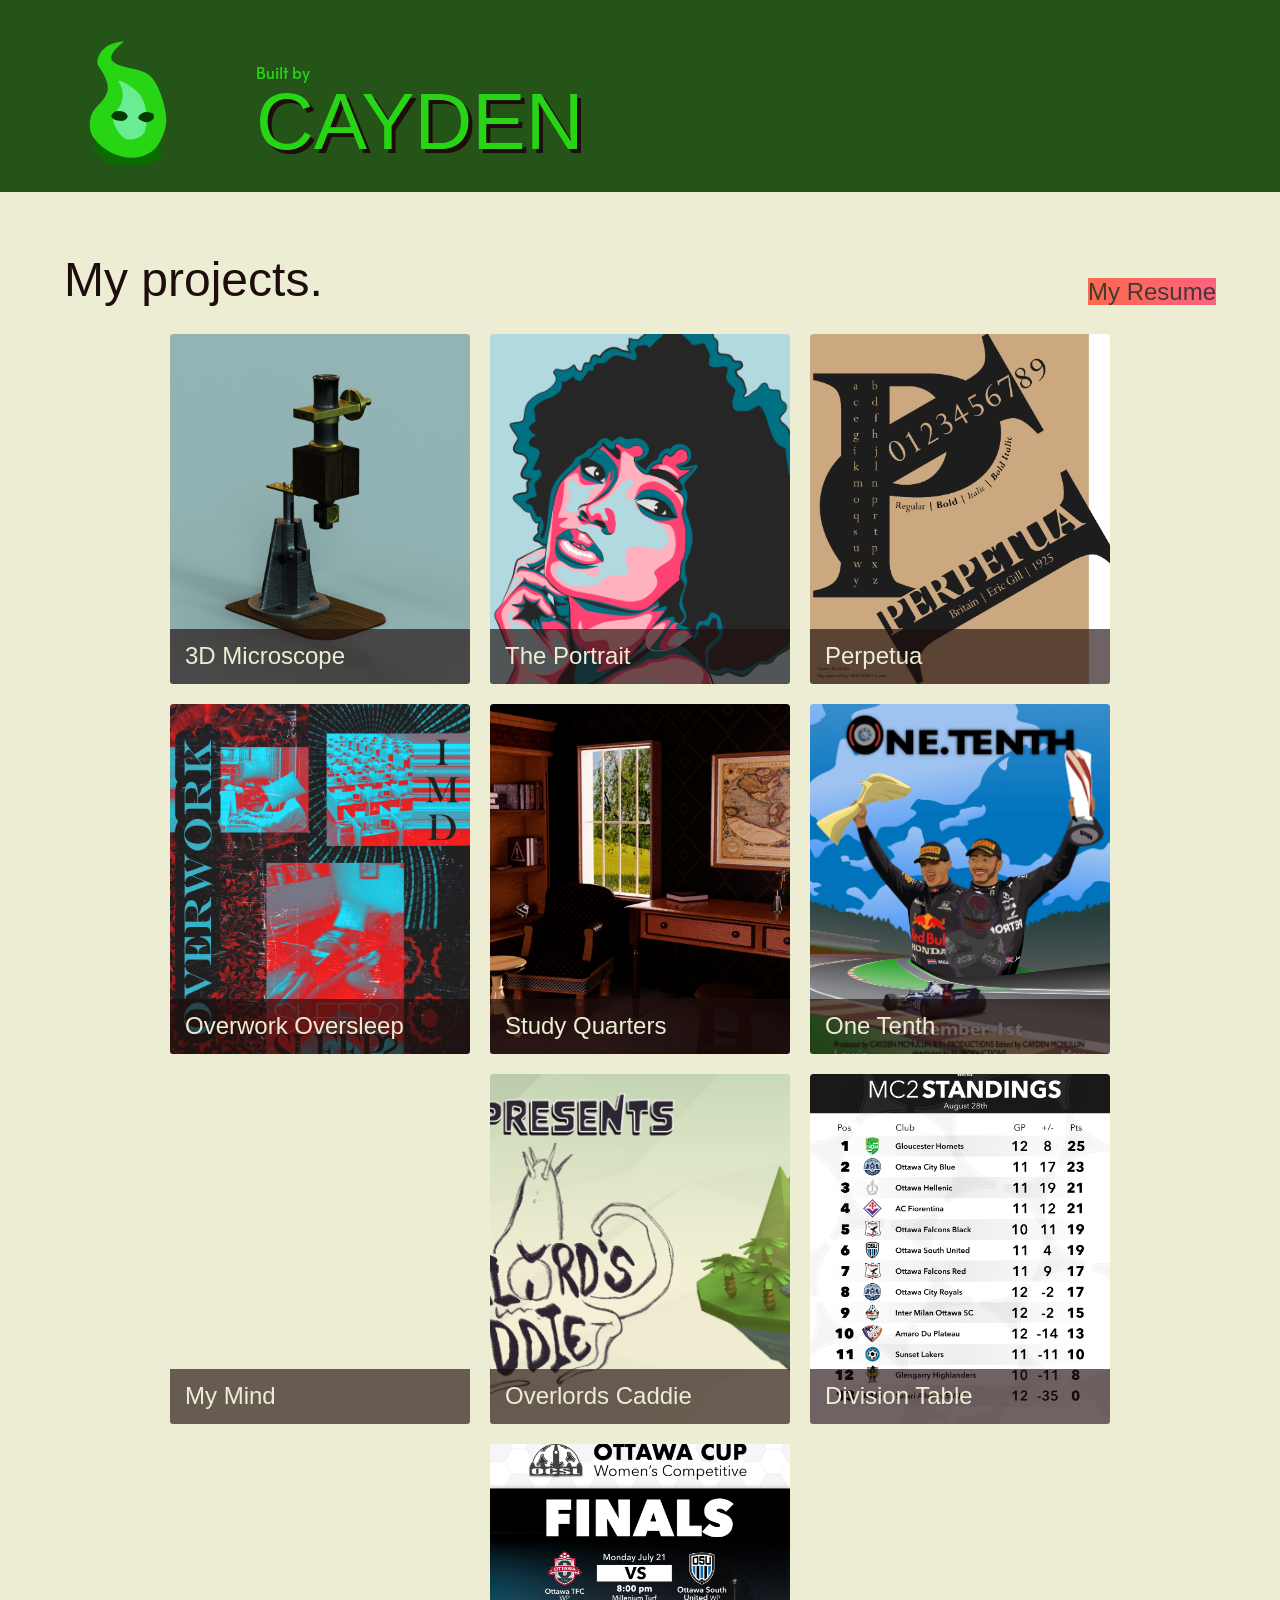
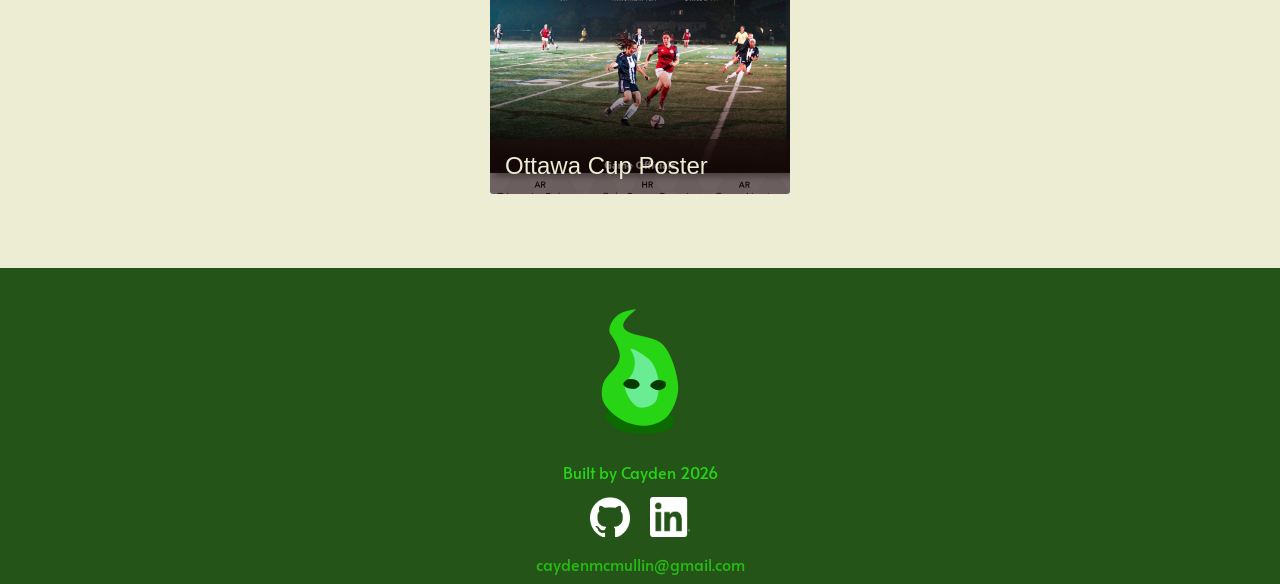
==== commit 654ea25d: "added some graphics i did for work, also fixed grammer" ====
--- a/index.html
+++ b/index.html
@@ -40,9 +40,8 @@
                 <div class="textContainer">
                     <h3>3D Microscope</h3>
                     <p>
-                        using <span>Maya</span> and <span>Substance Painter</span> i modelled and textured this homeade
-                        microsope
-                        that was passed down from my great grandfather.
+                        Using <span>Maya</span> and <span>Substance Painter</span> I modelled and textured this homeade
+                        microsope that was passed down from my great grandfather.
                     </p>
                 </div>
             </div>
@@ -52,7 +51,7 @@
                 <div class="textContainer">
                     <h3>The Portrait</h3>
                     <p>
-                        using <span>Affinity Designer II</span> i made a stylized portrait of a person
+                        With <span>Affinity Designer II</span> I made a stylized portrait of a person
                     </p>
                 </div>
             </div>
@@ -87,7 +86,7 @@
                 <div class="textContainer">
                     <h3>Study Quarters</h3>
                     <p>
-                        using <span>Maya</span> and <span>Substance Painter</span> i created a study room inspired but early 1900s Furniture
+                        Developed in <span>Maya</span> and <span>Substance Painter</span> I created a study room inspired but early 1900s Furniture
                     </p>
                 </div>
             </div>
@@ -120,7 +119,29 @@
                     <p>
                         3D golf game made in <span>Unity</span> Make sure the powerfull overlord gets that hole in one, the whole world is at stake!
                     </p>
-                    <p class="playButton"><span><a href="https://4fungames.itch.io/overlords-caddie" target="_blank">PLAY NOW</a></span></p>
+                    <p class="playButton"><a href="https://4fungames.itch.io/overlords-caddie" target="_blank">PLAY NOW</a></p>
+                </div>
+            </div>
+
+            <div class="card">
+                <img class="projectImg" src="images/MC2 Table.jpg"
+                    alt="Vector portrait of a woman" />
+                <div class="textContainer">
+                    <h3>Division Table</h3>
+                    <p>
+                        Poster made for the <a href="https://www.instagram.com/ottawacarletonsoccerleague/" target="_blank">OCSL instagram</a>, showing the Mens Competitive 2 division table at the end of the year
+                    </p>
+                </div>
+            </div>
+
+            <div class="card">
+                <img class="projectImg" src="images/Ottawa Cup Finals Womens Comp July 21.jpg"
+                    alt="Vector portrait of a woman" />
+                <div class="textContainer">
+                    <h3>Ottawa Cup Poster</h3>
+                    <p>
+                        Womans Ottawa Cup poster for the <a href="https://www.instagram.com/ottawacarletonsoccerleague/" target="_blank">OCSL instagram</a>, annoucing the date, time, and place of the game between the two competitive teams
+                    </p>
                 </div>
             </div>
 
--- a/styles/mainStyle.css
+++ b/styles/mainStyle.css
@@ -201,16 +201,14 @@
                 transition: 0.5s;
             }
 
-            span{
-                padding-left: 4px;
-                padding-right: 4px;
-            }
-
             a{
                 opacity: 60%;
             }
             a:hover{
                 opacity: 100%;
+            }
+            .playButton{
+                padding-top: 10px;
             }
         }
     }
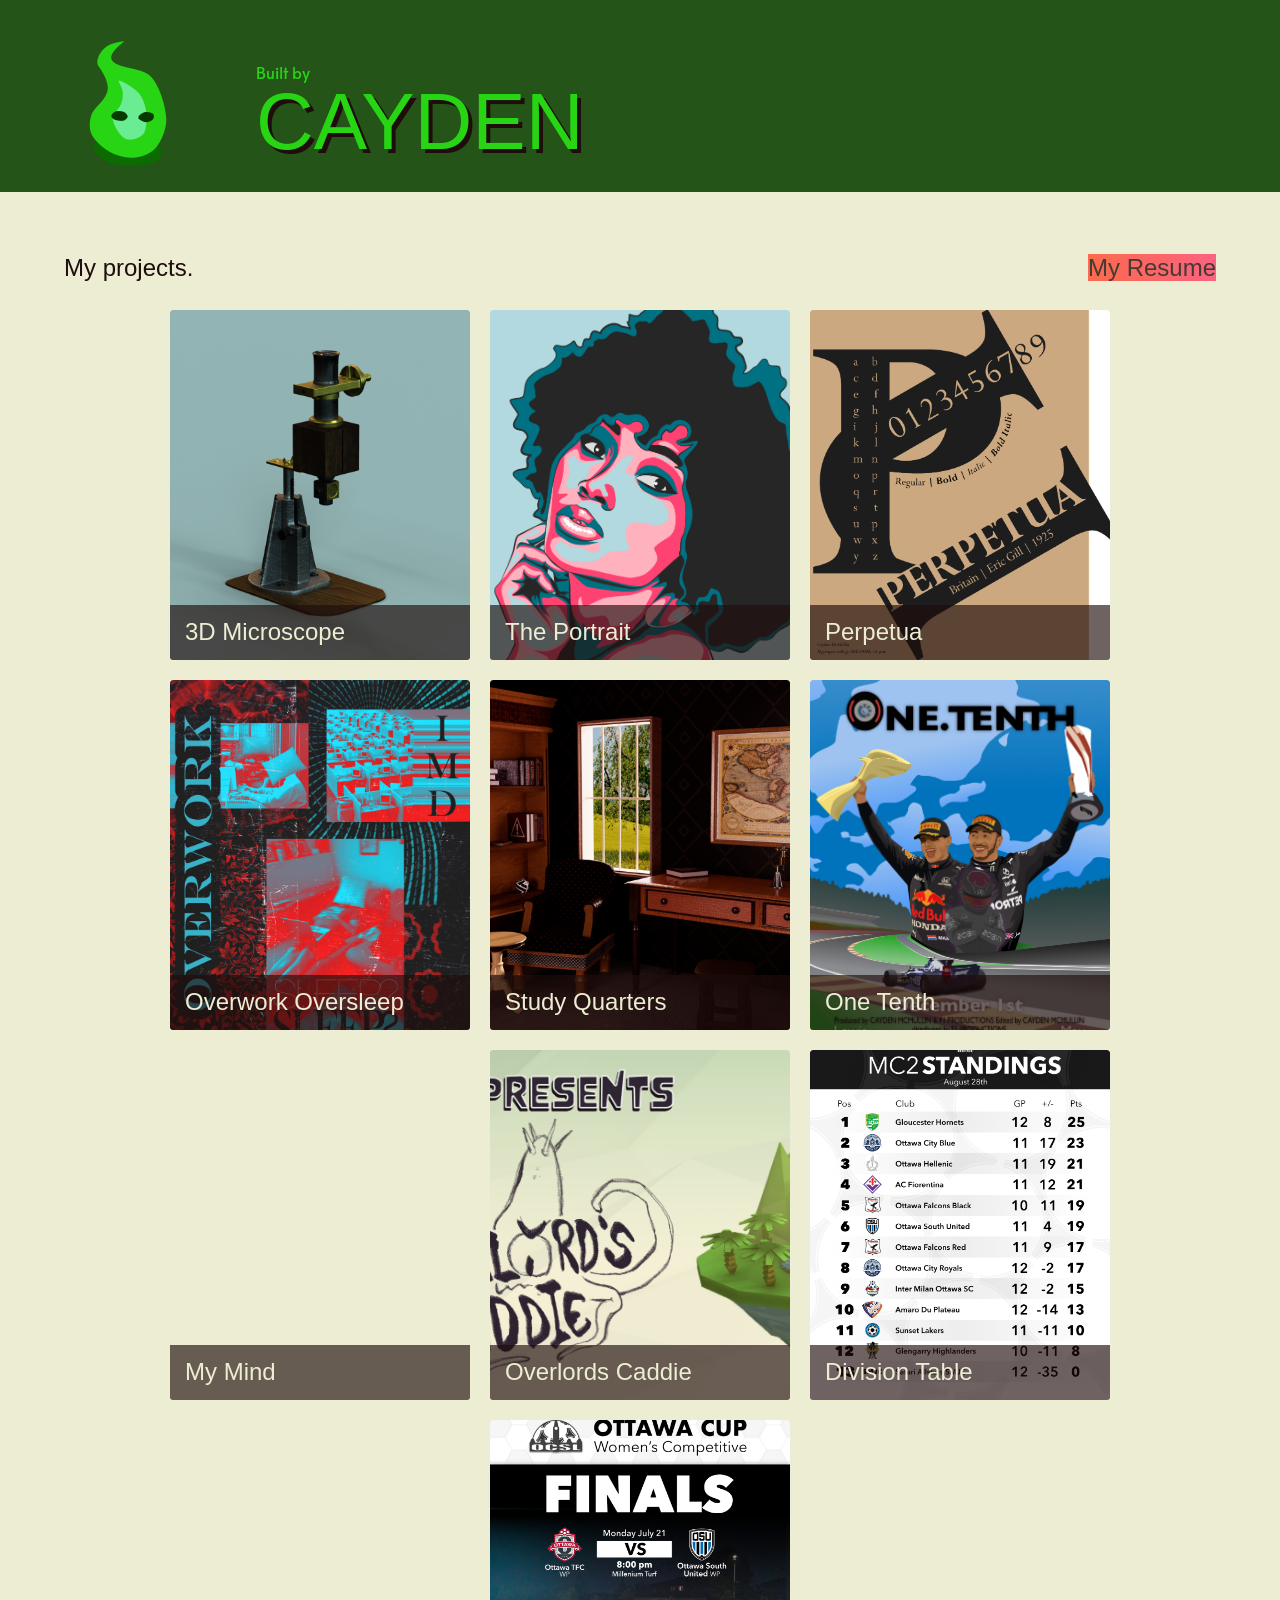
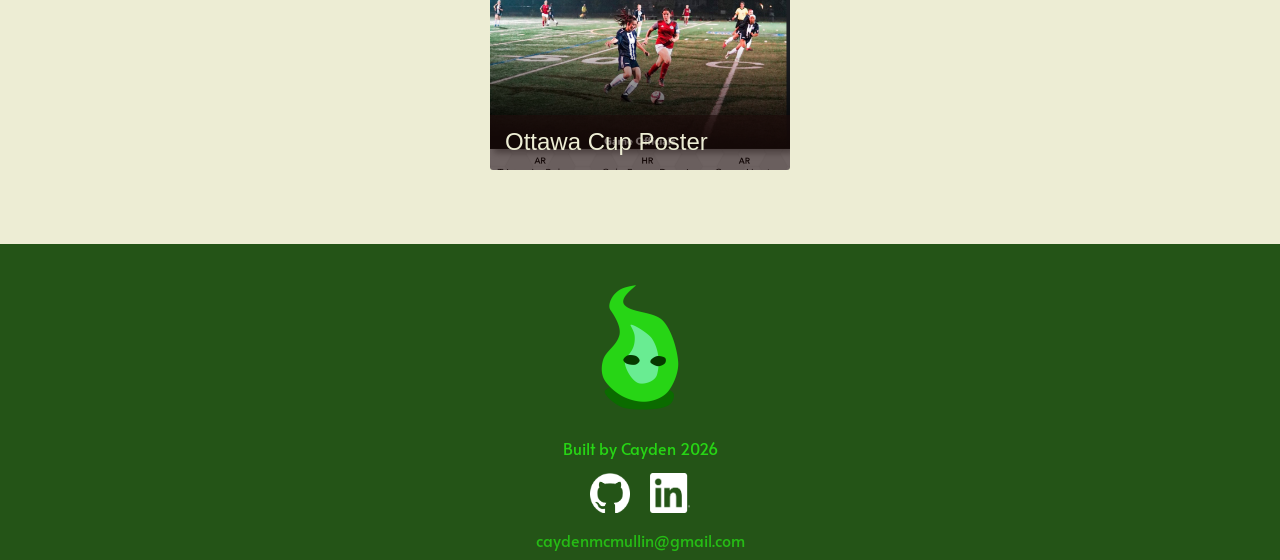
==== commit c2e7a812: "made an media rescaler function for when the mouse is hovering over the media" ====
--- a/index.html
+++ b/index.html
@@ -29,7 +29,7 @@
     <main>
 
         <div class="MainTitle">
-            <h2>My projects.</h2>
+            <h3>My projects.</h3>
             <h3><a href="images/Cayden_McMullin_Resume.pdf" target="_blank">My Resume</a></h3>
         </div>
 
@@ -165,6 +165,8 @@
             caydenmcmullin@gmail.com
         </p>
     </footer>
+
+    <script src="scripts/projectHover.js"></script>
 </body>
 
 </html>
--- a/styles/mainStyle.css
+++ b/styles/mainStyle.css
@@ -152,16 +152,19 @@
             overflow: hidden;
             border-radius: 3px;
             position: relative;
-            /* transition: 0.5s; */
+        }
+
+        .card.expanded {
+            height: 400px;
         }
 
         .card:hover{
             cursor: pointer;
             box-shadow: 2px 10px 20px #1E0D0C;
             transition: 0.5s;
-
             .textContainer{
                 height: auto;
+                width: 100%;
             }
 
             p{
@@ -169,9 +172,6 @@
                 opacity: 100;
             }
 
-            .projectImg{
-                /* should make the size of the image match its resolution */
-            }
         }
 
         .projectImg {
